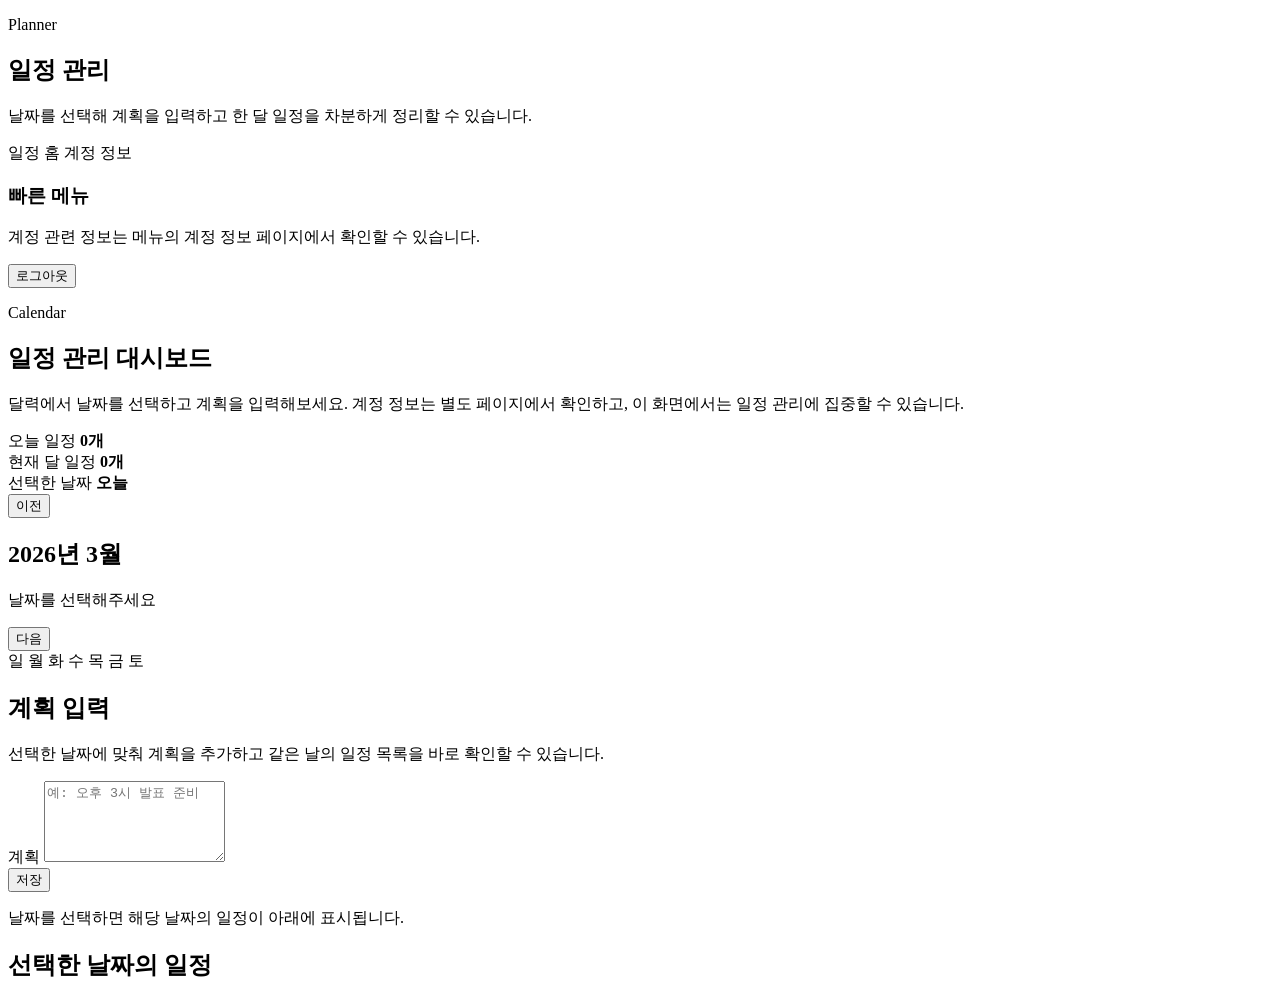
==== src/main/resources/templates/dashboard/index.html @ 83937024 "Add planner dashboard and refine account pages" ====
<!DOCTYPE html>
<html lang="ko" xmlns:th="http://www.thymeleaf.org">
<head>
    <meta charset="UTF-8">
    <meta name="viewport" content="width=device-width, initial-scale=1.0">
    <title>일정 관리</title>
    <meta name="_csrf" th:content="${_csrf.token}">
    <meta name="_csrf_header" th:content="${_csrf.headerName}">
    <link rel="stylesheet" th:href="@{/css/style.css}">
</head>
<body>
<div class="page page-wide">
    <div class="planner-shell">
        <aside class="planner-sidebar">
            <div class="card sidebar-card">
                <div class="sidebar-brand">
                    <p class="eyebrow">Planner</p>
                    <h2>일정 관리</h2>
                    <p class="sidebar-subtitle">날짜를 선택해 계획을 입력하고 한 달 일정을 차분하게 정리할 수 있습니다.</p>
                </div>

                <nav class="sidebar-nav">
                    <a class="sidebar-link active" th:href="@{/dashboard}">일정 홈</a>
                    <a class="sidebar-link" th:href="@{/me}">계정 정보</a>
                </nav>

                <div class="sidebar-section">
                    <h3>빠른 메뉴</h3>
                    <p class="sidebar-subtitle">계정 관련 정보는 메뉴의 계정 정보 페이지에서 확인할 수 있습니다.</p>
                </div>

                <div class="sidebar-section">
                    <form th:action="@{/logout}" method="post" class="full-form">
                        <button class="button ghost full-width" type="submit">로그아웃</button>
                    </form>
                </div>
            </div>
        </aside>

        <main class="planner-main">
            <section class="card planner-hero">
                <p class="eyebrow">Calendar</p>
                <h1>일정 관리 대시보드</h1>
                <p class="lead">달력에서 날짜를 선택하고 계획을 입력해보세요. 계정 정보는 별도 페이지에서 확인하고, 이 화면에서는 일정 관리에 집중할 수 있습니다.</p>

                <div class="planner-summary">
                    <div class="summary-chip">
                        <span class="summary-chip-label">오늘 일정</span>
                        <strong id="todayCount">0개</strong>
                    </div>
                    <div class="summary-chip">
                        <span class="summary-chip-label">현재 달 일정</span>
                        <strong id="monthCount">0개</strong>
                    </div>
                    <div class="summary-chip">
                        <span class="summary-chip-label">선택한 날짜</span>
                        <strong id="selectedSummaryDate">오늘</strong>
                    </div>
                </div>
            </section>

            <div class="planner-grid">
                <section class="card calendar-card">
                    <div class="calendar-head">
                        <button id="prevMonthButton" class="icon-button" type="button">이전</button>
                        <div>
                            <h2 id="calendarTitle">2026년 3월</h2>
                            <p id="selectedDateText" class="calendar-subtitle">날짜를 선택해주세요</p>
                        </div>
                        <button id="nextMonthButton" class="icon-button" type="button">다음</button>
                    </div>

                    <div class="weekdays">
                        <span>일</span>
                        <span>월</span>
                        <span>화</span>
                        <span>수</span>
                        <span>목</span>
                        <span>금</span>
                        <span>토</span>
                    </div>

                    <div id="calendarGrid" class="calendar-grid"></div>
                </section>

                <section class="card schedule-card">
                    <div class="panel-head">
                        <h2>계획 입력</h2>
                        <p>선택한 날짜에 맞춰 계획을 추가하고 같은 날의 일정 목록을 바로 확인할 수 있습니다.</p>
                    </div>

                    <label for="scheduleInput">계획</label>
                    <textarea id="scheduleInput" class="text-area" rows="5" placeholder="예: 오후 3시 발표 준비"></textarea>

                    <div class="actions">
                        <button id="saveScheduleButton" class="button primary" type="button">저장</button>
                    </div>

                    <p id="scheduleStatus" class="hint">날짜를 선택하면 해당 날짜의 일정이 아래에 표시됩니다.</p>

                    <div class="panel-head list-head">
                        <h2>선택한 날짜의 일정</h2>
                    </div>

                    <div id="dailyScheduleList" class="daily-schedule-list"></div>
                </section>
            </div>
        </main>
    </div>
</div>

<script th:src="@{/js/dashboard-planner.js}"></script>
</body>
</html>
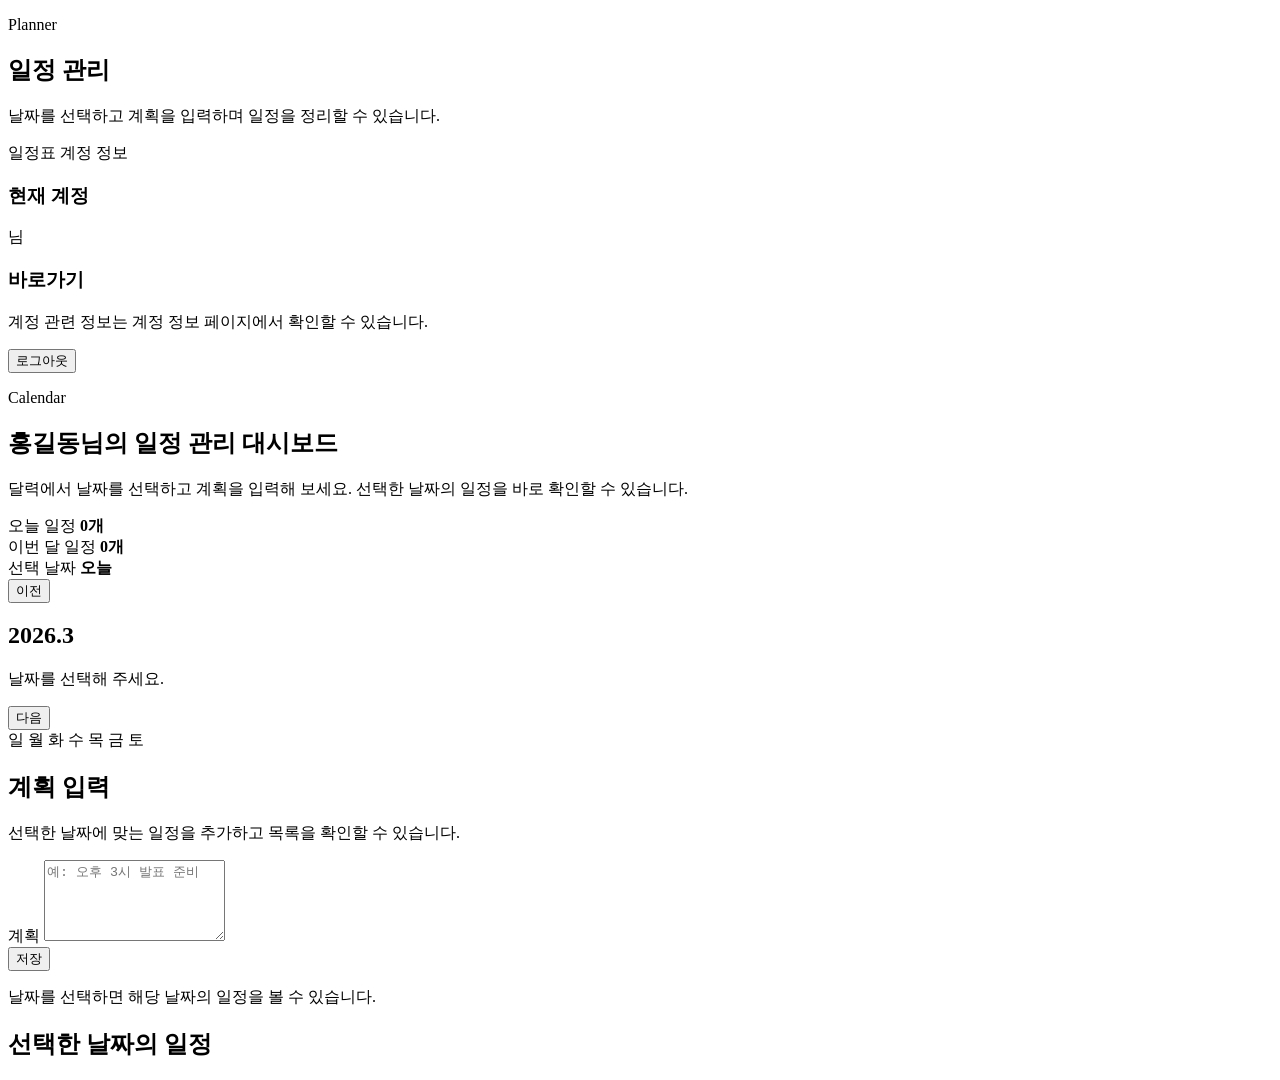
==== commit 9d0e58aa: "Save current session state" ====
--- a/src/main/resources/templates/dashboard/index.html
+++ b/src/main/resources/templates/dashboard/index.html
@@ -4,8 +4,6 @@
     <meta charset="UTF-8">
     <meta name="viewport" content="width=device-width, initial-scale=1.0">
     <title>일정 관리</title>
-    <meta name="_csrf" th:content="${_csrf.token}">
-    <meta name="_csrf_header" th:content="${_csrf.headerName}">
     <link rel="stylesheet" th:href="@{/css/style.css}">
 </head>
 <body>
@@ -16,17 +14,24 @@
                 <div class="sidebar-brand">
                     <p class="eyebrow">Planner</p>
                     <h2>일정 관리</h2>
-                    <p class="sidebar-subtitle">날짜를 선택해 계획을 입력하고 한 달 일정을 차분하게 정리할 수 있습니다.</p>
+                    <p class="sidebar-subtitle">날짜를 선택하고 계획을 입력하며 일정을 정리할 수 있습니다.</p>
                 </div>
 
                 <nav class="sidebar-nav">
-                    <a class="sidebar-link active" th:href="@{/dashboard}">일정 홈</a>
+                    <a class="sidebar-link active" th:href="@{/dashboard}">일정표</a>
                     <a class="sidebar-link" th:href="@{/me}">계정 정보</a>
                 </nav>
 
                 <div class="sidebar-section">
-                    <h3>빠른 메뉴</h3>
-                    <p class="sidebar-subtitle">계정 관련 정보는 메뉴의 계정 정보 페이지에서 확인할 수 있습니다.</p>
+                    <h3>현재 계정</h3>
+                    <p class="sidebar-subtitle">
+                        <strong th:text="${m.name}"></strong>님
+                    </p>
+                </div>
+
+                <div class="sidebar-section">
+                    <h3>바로가기</h3>
+                    <p class="sidebar-subtitle">계정 관련 정보는 계정 정보 페이지에서 확인할 수 있습니다.</p>
                 </div>
 
                 <div class="sidebar-section">
@@ -40,8 +45,8 @@
         <main class="planner-main">
             <section class="card planner-hero">
                 <p class="eyebrow">Calendar</p>
-                <h1>일정 관리 대시보드</h1>
-                <p class="lead">달력에서 날짜를 선택하고 계획을 입력해보세요. 계정 정보는 별도 페이지에서 확인하고, 이 화면에서는 일정 관리에 집중할 수 있습니다.</p>
+                <h1><span th:text="${m.name}">홍길동</span>님의 일정 관리 대시보드</h1>
+                <p class="lead">달력에서 날짜를 선택하고 계획을 입력해 보세요. 선택한 날짜의 일정을 바로 확인할 수 있습니다.</p>
 
                 <div class="planner-summary">
                     <div class="summary-chip">
@@ -49,11 +54,11 @@
                         <strong id="todayCount">0개</strong>
                     </div>
                     <div class="summary-chip">
-                        <span class="summary-chip-label">현재 달 일정</span>
+                        <span class="summary-chip-label">이번 달 일정</span>
                         <strong id="monthCount">0개</strong>
                     </div>
                     <div class="summary-chip">
-                        <span class="summary-chip-label">선택한 날짜</span>
+                        <span class="summary-chip-label">선택 날짜</span>
                         <strong id="selectedSummaryDate">오늘</strong>
                     </div>
                 </div>
@@ -64,8 +69,8 @@
                     <div class="calendar-head">
                         <button id="prevMonthButton" class="icon-button" type="button">이전</button>
                         <div>
-                            <h2 id="calendarTitle">2026년 3월</h2>
-                            <p id="selectedDateText" class="calendar-subtitle">날짜를 선택해주세요</p>
+                            <h2 id="calendarTitle">2026.3</h2>
+                            <p id="selectedDateText" class="calendar-subtitle">날짜를 선택해 주세요.</p>
                         </div>
                         <button id="nextMonthButton" class="icon-button" type="button">다음</button>
                     </div>
@@ -86,7 +91,7 @@
                 <section class="card schedule-card">
                     <div class="panel-head">
                         <h2>계획 입력</h2>
-                        <p>선택한 날짜에 맞춰 계획을 추가하고 같은 날의 일정 목록을 바로 확인할 수 있습니다.</p>
+                        <p>선택한 날짜에 맞는 일정을 추가하고 목록을 확인할 수 있습니다.</p>
                     </div>
 
                     <label for="scheduleInput">계획</label>
@@ -96,7 +101,7 @@
                         <button id="saveScheduleButton" class="button primary" type="button">저장</button>
                     </div>
 
-                    <p id="scheduleStatus" class="hint">날짜를 선택하면 해당 날짜의 일정이 아래에 표시됩니다.</p>
+                    <p id="scheduleStatus" class="hint">날짜를 선택하면 해당 날짜의 일정을 볼 수 있습니다.</p>
 
                     <div class="panel-head list-head">
                         <h2>선택한 날짜의 일정</h2>
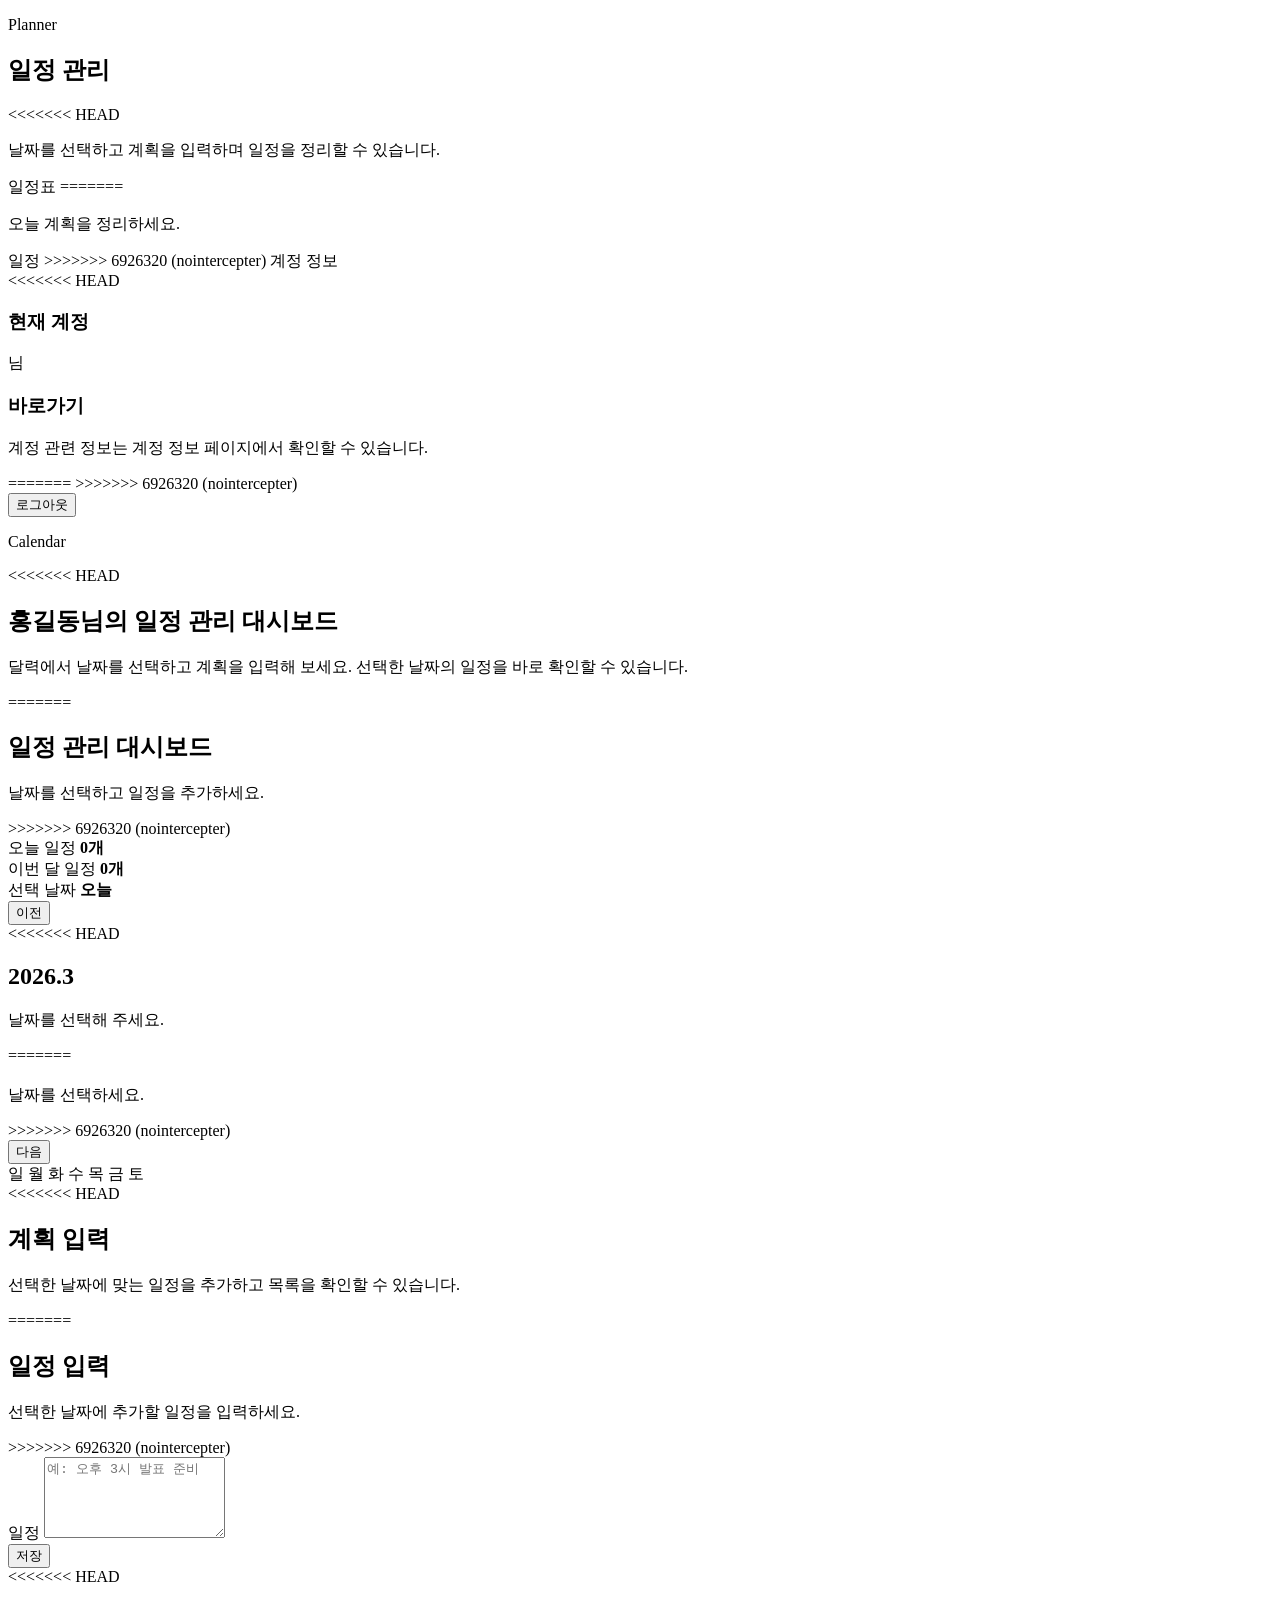
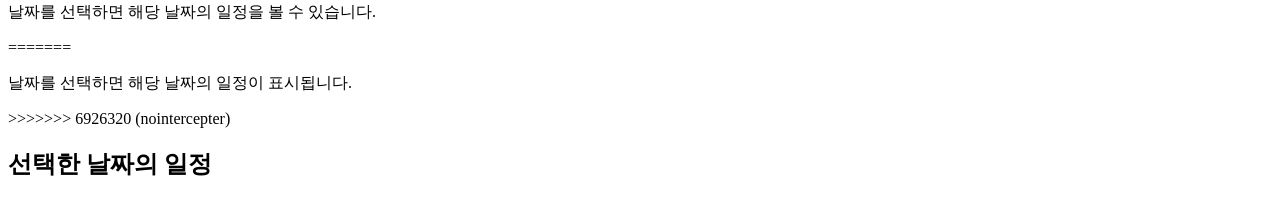
==== commit 0ce33634: "beforeJwt" ====
--- a/src/main/resources/templates/dashboard/index.html
+++ b/src/main/resources/templates/dashboard/index.html
@@ -14,15 +14,24 @@
                 <div class="sidebar-brand">
                     <p class="eyebrow">Planner</p>
                     <h2>일정 관리</h2>
+<<<<<<< HEAD
                     <p class="sidebar-subtitle">날짜를 선택하고 계획을 입력하며 일정을 정리할 수 있습니다.</p>
                 </div>
 
                 <nav class="sidebar-nav">
                     <a class="sidebar-link active" th:href="@{/dashboard}">일정표</a>
+=======
+                    <p class="sidebar-subtitle" th:text="|${member.name}님, 오늘 계획을 정리하세요.|">오늘 계획을 정리하세요.</p>
+                </div>
+
+                <nav class="sidebar-nav">
+                    <a class="sidebar-link active" th:href="@{/dashboard}">일정</a>
+>>>>>>> 6926320 (nointercepter)
                     <a class="sidebar-link" th:href="@{/me}">계정 정보</a>
                 </nav>
 
                 <div class="sidebar-section">
+<<<<<<< HEAD
                     <h3>현재 계정</h3>
                     <p class="sidebar-subtitle">
                         <strong th:text="${m.name}"></strong>님
@@ -35,6 +44,8 @@
                 </div>
 
                 <div class="sidebar-section">
+=======
+>>>>>>> 6926320 (nointercepter)
                     <form th:action="@{/logout}" method="post" class="full-form">
                         <button class="button ghost full-width" type="submit">로그아웃</button>
                     </form>
@@ -45,8 +56,13 @@
         <main class="planner-main">
             <section class="card planner-hero">
                 <p class="eyebrow">Calendar</p>
+<<<<<<< HEAD
                 <h1><span th:text="${m.name}">홍길동</span>님의 일정 관리 대시보드</h1>
                 <p class="lead">달력에서 날짜를 선택하고 계획을 입력해 보세요. 선택한 날짜의 일정을 바로 확인할 수 있습니다.</p>
+=======
+                <h1>일정 관리 대시보드</h1>
+                <p class="lead">날짜를 선택하고 일정을 추가하세요.</p>
+>>>>>>> 6926320 (nointercepter)
 
                 <div class="planner-summary">
                     <div class="summary-chip">
@@ -69,8 +85,13 @@
                     <div class="calendar-head">
                         <button id="prevMonthButton" class="icon-button" type="button">이전</button>
                         <div>
+<<<<<<< HEAD
                             <h2 id="calendarTitle">2026.3</h2>
                             <p id="selectedDateText" class="calendar-subtitle">날짜를 선택해 주세요.</p>
+=======
+                            <h2 id="calendarTitle"></h2>
+                            <p id="selectedDateText" class="calendar-subtitle">날짜를 선택하세요.</p>
+>>>>>>> 6926320 (nointercepter)
                         </div>
                         <button id="nextMonthButton" class="icon-button" type="button">다음</button>
                     </div>
@@ -90,18 +111,27 @@
 
                 <section class="card schedule-card">
                     <div class="panel-head">
+<<<<<<< HEAD
                         <h2>계획 입력</h2>
                         <p>선택한 날짜에 맞는 일정을 추가하고 목록을 확인할 수 있습니다.</p>
+=======
+                        <h2>일정 입력</h2>
+                        <p>선택한 날짜에 추가할 일정을 입력하세요.</p>
+>>>>>>> 6926320 (nointercepter)
                     </div>
 
-                    <label for="scheduleInput">계획</label>
+                    <label for="scheduleInput">일정</label>
                     <textarea id="scheduleInput" class="text-area" rows="5" placeholder="예: 오후 3시 발표 준비"></textarea>
 
                     <div class="actions">
                         <button id="saveScheduleButton" class="button primary" type="button">저장</button>
                     </div>
 
+<<<<<<< HEAD
                     <p id="scheduleStatus" class="hint">날짜를 선택하면 해당 날짜의 일정을 볼 수 있습니다.</p>
+=======
+                    <p id="scheduleStatus" class="hint">날짜를 선택하면 해당 날짜의 일정이 표시됩니다.</p>
+>>>>>>> 6926320 (nointercepter)
 
                     <div class="panel-head list-head">
                         <h2>선택한 날짜의 일정</h2>
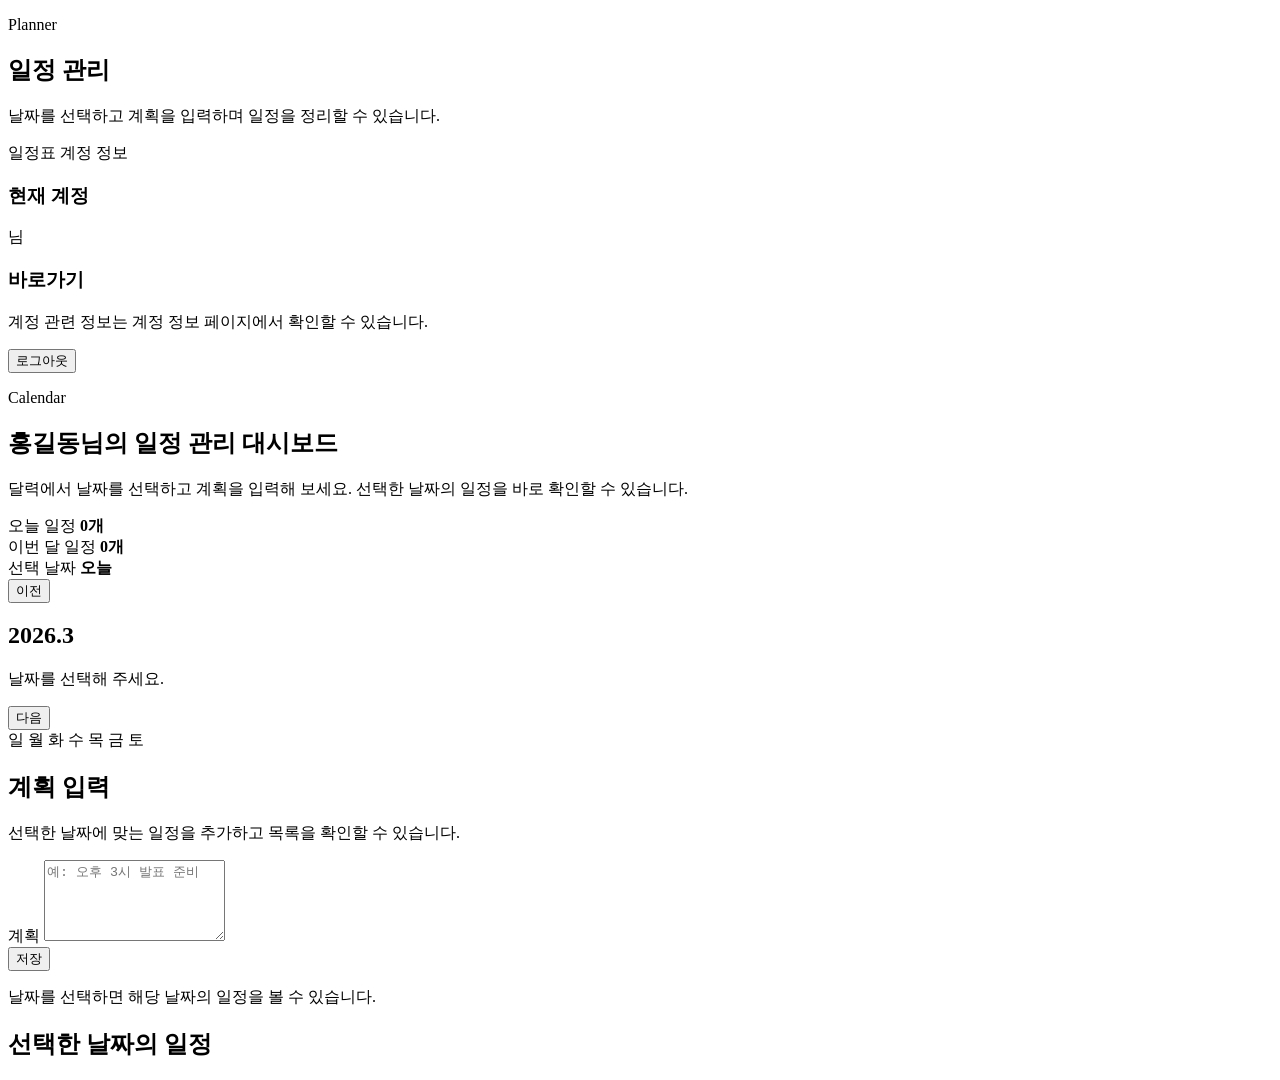
==== commit 3857aff5: "Refine JWT/token flow docs and dashboard template updates" ====
--- a/src/main/resources/templates/dashboard/index.html
+++ b/src/main/resources/templates/dashboard/index.html
@@ -14,27 +14,18 @@
                 <div class="sidebar-brand">
                     <p class="eyebrow">Planner</p>
                     <h2>일정 관리</h2>
-<<<<<<< HEAD
                     <p class="sidebar-subtitle">날짜를 선택하고 계획을 입력하며 일정을 정리할 수 있습니다.</p>
                 </div>
 
                 <nav class="sidebar-nav">
                     <a class="sidebar-link active" th:href="@{/dashboard}">일정표</a>
-=======
-                    <p class="sidebar-subtitle" th:text="|${member.name}님, 오늘 계획을 정리하세요.|">오늘 계획을 정리하세요.</p>
-                </div>
-
-                <nav class="sidebar-nav">
-                    <a class="sidebar-link active" th:href="@{/dashboard}">일정</a>
->>>>>>> 6926320 (nointercepter)
                     <a class="sidebar-link" th:href="@{/me}">계정 정보</a>
                 </nav>
 
                 <div class="sidebar-section">
-<<<<<<< HEAD
                     <h3>현재 계정</h3>
                     <p class="sidebar-subtitle">
-                        <strong th:text="${m.name}"></strong>님
+                        <strong th:text="${m.name}"></strong>님  <!-- 컨트롤러가 모델 객체에 데이터를 담아 템플릿에 전달 -->
                     </p>
                 </div>
 
@@ -44,8 +35,6 @@
                 </div>
 
                 <div class="sidebar-section">
-=======
->>>>>>> 6926320 (nointercepter)
                     <form th:action="@{/logout}" method="post" class="full-form">
                         <button class="button ghost full-width" type="submit">로그아웃</button>
                     </form>
@@ -56,13 +45,8 @@
         <main class="planner-main">
             <section class="card planner-hero">
                 <p class="eyebrow">Calendar</p>
-<<<<<<< HEAD
                 <h1><span th:text="${m.name}">홍길동</span>님의 일정 관리 대시보드</h1>
                 <p class="lead">달력에서 날짜를 선택하고 계획을 입력해 보세요. 선택한 날짜의 일정을 바로 확인할 수 있습니다.</p>
-=======
-                <h1>일정 관리 대시보드</h1>
-                <p class="lead">날짜를 선택하고 일정을 추가하세요.</p>
->>>>>>> 6926320 (nointercepter)
 
                 <div class="planner-summary">
                     <div class="summary-chip">
@@ -85,13 +69,8 @@
                     <div class="calendar-head">
                         <button id="prevMonthButton" class="icon-button" type="button">이전</button>
                         <div>
-<<<<<<< HEAD
                             <h2 id="calendarTitle">2026.3</h2>
                             <p id="selectedDateText" class="calendar-subtitle">날짜를 선택해 주세요.</p>
-=======
-                            <h2 id="calendarTitle"></h2>
-                            <p id="selectedDateText" class="calendar-subtitle">날짜를 선택하세요.</p>
->>>>>>> 6926320 (nointercepter)
                         </div>
                         <button id="nextMonthButton" class="icon-button" type="button">다음</button>
                     </div>
@@ -111,27 +90,18 @@
 
                 <section class="card schedule-card">
                     <div class="panel-head">
-<<<<<<< HEAD
                         <h2>계획 입력</h2>
                         <p>선택한 날짜에 맞는 일정을 추가하고 목록을 확인할 수 있습니다.</p>
-=======
-                        <h2>일정 입력</h2>
-                        <p>선택한 날짜에 추가할 일정을 입력하세요.</p>
->>>>>>> 6926320 (nointercepter)
                     </div>
 
-                    <label for="scheduleInput">일정</label>
+                    <label for="scheduleInput">계획</label>
                     <textarea id="scheduleInput" class="text-area" rows="5" placeholder="예: 오후 3시 발표 준비"></textarea>
 
                     <div class="actions">
                         <button id="saveScheduleButton" class="button primary" type="button">저장</button>
                     </div>
 
-<<<<<<< HEAD
                     <p id="scheduleStatus" class="hint">날짜를 선택하면 해당 날짜의 일정을 볼 수 있습니다.</p>
-=======
-                    <p id="scheduleStatus" class="hint">날짜를 선택하면 해당 날짜의 일정이 표시됩니다.</p>
->>>>>>> 6926320 (nointercepter)
 
                     <div class="panel-head list-head">
                         <h2>선택한 날짜의 일정</h2>
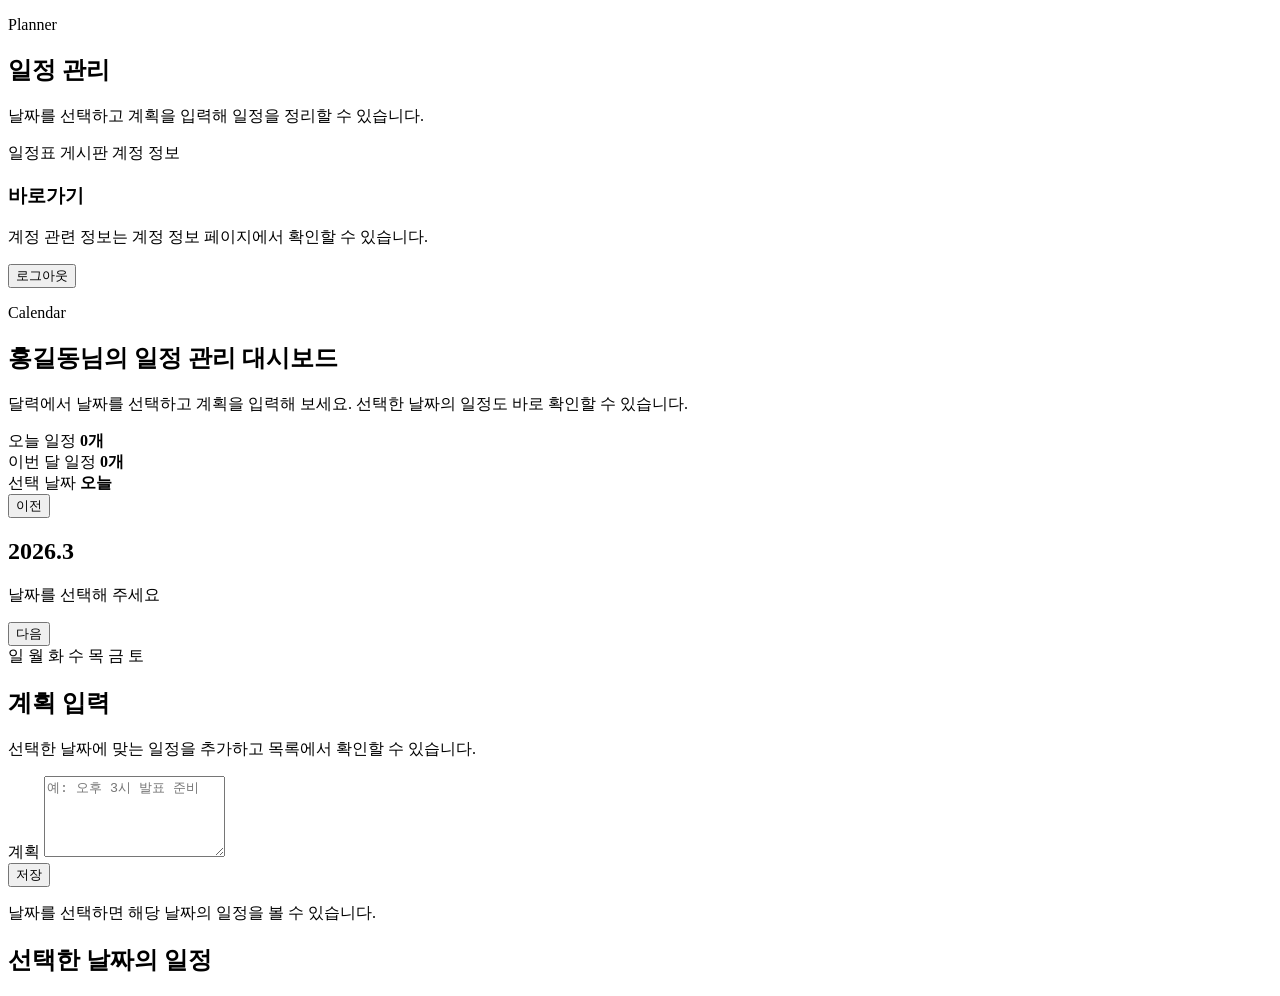
==== commit ec592439: "board" ====
--- a/src/main/resources/templates/dashboard/index.html
+++ b/src/main/resources/templates/dashboard/index.html
@@ -14,20 +14,14 @@
                 <div class="sidebar-brand">
                     <p class="eyebrow">Planner</p>
                     <h2>일정 관리</h2>
-                    <p class="sidebar-subtitle">날짜를 선택하고 계획을 입력하며 일정을 정리할 수 있습니다.</p>
+                    <p class="sidebar-subtitle">날짜를 선택하고 계획을 입력해 일정을 정리할 수 있습니다.</p>
                 </div>
 
                 <nav class="sidebar-nav">
                     <a class="sidebar-link active" th:href="@{/dashboard}">일정표</a>
+                    <a class="sidebar-link" th:href="@{/boards}">게시판</a>
                     <a class="sidebar-link" th:href="@{/me}">계정 정보</a>
                 </nav>
-
-                <div class="sidebar-section">
-                    <h3>현재 계정</h3>
-                    <p class="sidebar-subtitle">
-                        <strong th:text="${m.name}"></strong>님  <!-- 컨트롤러가 모델 객체에 데이터를 담아 템플릿에 전달 -->
-                    </p>
-                </div>
 
                 <div class="sidebar-section">
                     <h3>바로가기</h3>
@@ -46,7 +40,7 @@
             <section class="card planner-hero">
                 <p class="eyebrow">Calendar</p>
                 <h1><span th:text="${m.name}">홍길동</span>님의 일정 관리 대시보드</h1>
-                <p class="lead">달력에서 날짜를 선택하고 계획을 입력해 보세요. 선택한 날짜의 일정을 바로 확인할 수 있습니다.</p>
+                <p class="lead">달력에서 날짜를 선택하고 계획을 입력해 보세요. 선택한 날짜의 일정도 바로 확인할 수 있습니다.</p>
 
                 <div class="planner-summary">
                     <div class="summary-chip">
@@ -70,7 +64,7 @@
                         <button id="prevMonthButton" class="icon-button" type="button">이전</button>
                         <div>
                             <h2 id="calendarTitle">2026.3</h2>
-                            <p id="selectedDateText" class="calendar-subtitle">날짜를 선택해 주세요.</p>
+                            <p id="selectedDateText" class="calendar-subtitle">날짜를 선택해 주세요</p>
                         </div>
                         <button id="nextMonthButton" class="icon-button" type="button">다음</button>
                     </div>
@@ -91,7 +85,7 @@
                 <section class="card schedule-card">
                     <div class="panel-head">
                         <h2>계획 입력</h2>
-                        <p>선택한 날짜에 맞는 일정을 추가하고 목록을 확인할 수 있습니다.</p>
+                        <p>선택한 날짜에 맞는 일정을 추가하고 목록에서 확인할 수 있습니다.</p>
                     </div>
 
                     <label for="scheduleInput">계획</label>
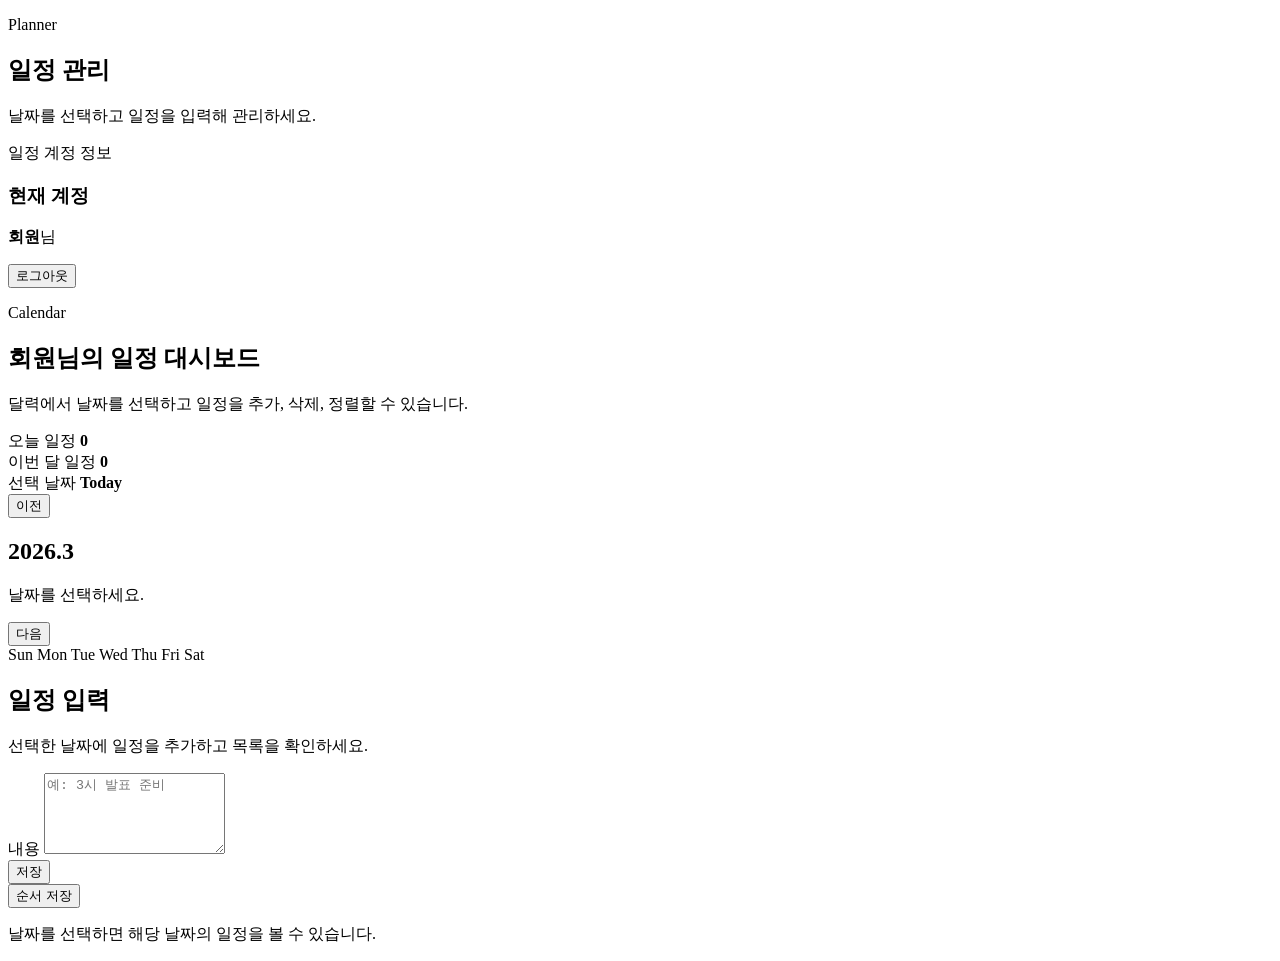
==== commit 1945bf57: "add transaction" ====
--- a/src/main/resources/templates/dashboard/index.html
+++ b/src/main/resources/templates/dashboard/index.html
@@ -14,18 +14,19 @@
                 <div class="sidebar-brand">
                     <p class="eyebrow">Planner</p>
                     <h2>일정 관리</h2>
-                    <p class="sidebar-subtitle">날짜를 선택하고 계획을 입력해 일정을 정리할 수 있습니다.</p>
+                    <p class="sidebar-subtitle">날짜를 선택하고 일정을 입력해 관리하세요.</p>
                 </div>
 
                 <nav class="sidebar-nav">
-                    <a class="sidebar-link active" th:href="@{/dashboard}">일정표</a>
-                    <a class="sidebar-link" th:href="@{/boards}">게시판</a>
+                    <a class="sidebar-link active" th:href="@{/dashboard}">일정</a>
                     <a class="sidebar-link" th:href="@{/me}">계정 정보</a>
                 </nav>
 
                 <div class="sidebar-section">
-                    <h3>바로가기</h3>
-                    <p class="sidebar-subtitle">계정 관련 정보는 계정 정보 페이지에서 확인할 수 있습니다.</p>
+                    <h3>현재 계정</h3>
+                    <p class="sidebar-subtitle">
+                        <strong th:text="${m.name}">회원</strong>님
+                    </p>
                 </div>
 
                 <div class="sidebar-section">
@@ -39,21 +40,21 @@
         <main class="planner-main">
             <section class="card planner-hero">
                 <p class="eyebrow">Calendar</p>
-                <h1><span th:text="${m.name}">홍길동</span>님의 일정 관리 대시보드</h1>
-                <p class="lead">달력에서 날짜를 선택하고 계획을 입력해 보세요. 선택한 날짜의 일정도 바로 확인할 수 있습니다.</p>
+                <h1><span th:text="${m.name}">회원</span>님의 일정 대시보드</h1>
+                <p class="lead">달력에서 날짜를 선택하고 일정을 추가, 삭제, 정렬할 수 있습니다.</p>
 
                 <div class="planner-summary">
                     <div class="summary-chip">
                         <span class="summary-chip-label">오늘 일정</span>
-                        <strong id="todayCount">0개</strong>
+                        <strong id="todayCount">0</strong>
                     </div>
                     <div class="summary-chip">
                         <span class="summary-chip-label">이번 달 일정</span>
-                        <strong id="monthCount">0개</strong>
+                        <strong id="monthCount">0</strong>
                     </div>
                     <div class="summary-chip">
                         <span class="summary-chip-label">선택 날짜</span>
-                        <strong id="selectedSummaryDate">오늘</strong>
+                        <strong id="selectedSummaryDate">Today</strong>
                     </div>
                 </div>
             </section>
@@ -64,19 +65,19 @@
                         <button id="prevMonthButton" class="icon-button" type="button">이전</button>
                         <div>
                             <h2 id="calendarTitle">2026.3</h2>
-                            <p id="selectedDateText" class="calendar-subtitle">날짜를 선택해 주세요</p>
+                            <p id="selectedDateText" class="calendar-subtitle">날짜를 선택하세요.</p>
                         </div>
                         <button id="nextMonthButton" class="icon-button" type="button">다음</button>
                     </div>
 
                     <div class="weekdays">
-                        <span>일</span>
-                        <span>월</span>
-                        <span>화</span>
-                        <span>수</span>
-                        <span>목</span>
-                        <span>금</span>
-                        <span>토</span>
+                        <span>Sun</span>
+                        <span>Mon</span>
+                        <span>Tue</span>
+                        <span>Wed</span>
+                        <span>Thu</span>
+                        <span>Fri</span>
+                        <span>Sat</span>
                     </div>
 
                     <div id="calendarGrid" class="calendar-grid"></div>
@@ -84,30 +85,32 @@
 
                 <section class="card schedule-card">
                     <div class="panel-head">
-                        <h2>계획 입력</h2>
-                        <p>선택한 날짜에 맞는 일정을 추가하고 목록에서 확인할 수 있습니다.</p>
+                        <h2>일정 입력</h2>
+                        <p>선택한 날짜에 일정을 추가하고 목록을 확인하세요.</p>
                     </div>
 
-                    <label for="scheduleInput">계획</label>
-                    <textarea id="scheduleInput" class="text-area" rows="5" placeholder="예: 오후 3시 발표 준비"></textarea>
+                    <label for="scheduleInput">내용</label>
+                    <textarea id="scheduleInput" class="text-area" rows="5" placeholder="예: 3시 발표 준비"></textarea>
 
                     <div class="actions">
                         <button id="saveScheduleButton" class="button primary" type="button">저장</button>
                     </div>
 
-                    <p id="scheduleStatus" class="hint">날짜를 선택하면 해당 날짜의 일정을 볼 수 있습니다.</p>
-
                     <div class="panel-head list-head">
-                        <h2>선택한 날짜의 일정</h2>
+                        <div class="calendar-head">
+                            <strong><span id="selectedListDate"></span></strong>
+                            <button id="saveOrderButton" class="button secondary" type="button">순서 저장</button>
+                        </div>
                     </div>
 
                     <div id="dailyScheduleList" class="daily-schedule-list"></div>
+                    <p id="scheduleStatus" class="hint">날짜를 선택하면 해당 날짜의 일정을 볼 수 있습니다.</p>
                 </section>
             </div>
         </main>
     </div>
 </div>
 
-<script th:src="@{/js/dashboard-planner.js}"></script>
+<script th:src="@{/js/dashboard-planner.js(v=20260427)}"></script>
 </body>
 </html>
